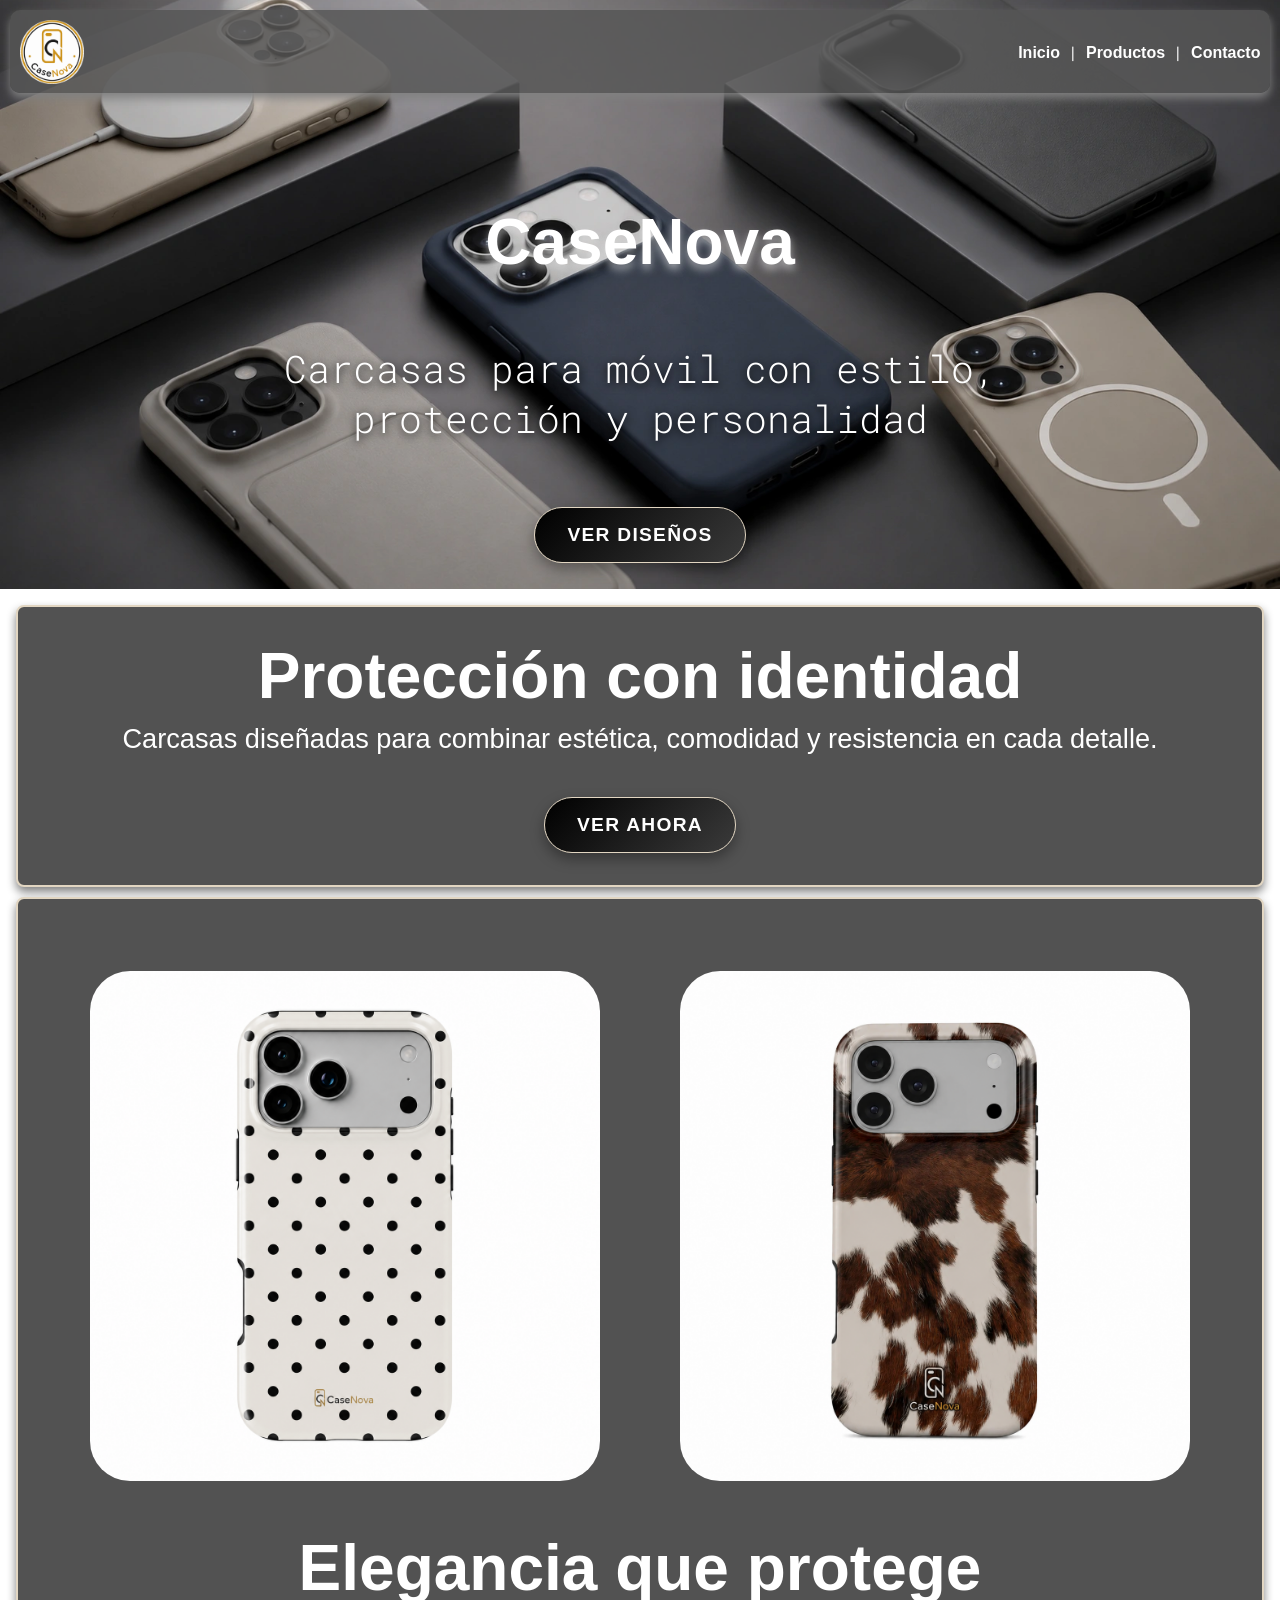
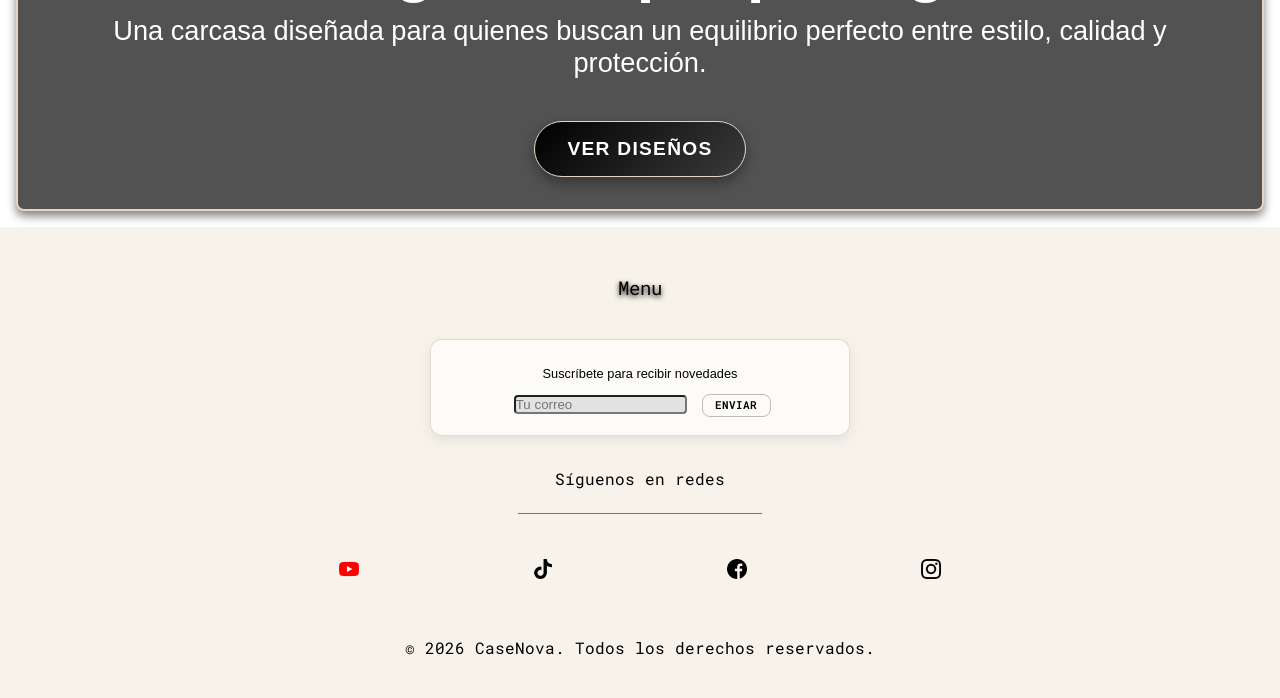
==== index.html @ f1e0491a "Primeros datos" ====
<!DOCTYPE html>
<html lang="es">

<head>
    <meta charset="UTF-8">
    <meta name="viewport" content="width=device-width, initial-scale=1.0">
    <title>CaseNova</title>
    <link rel="preconnect" href="https://fonts.googleapis.com">
    <link rel="preconnect" href="https://fonts.gstatic.com" crossorigin>
    <link href="https://fonts.googleapis.com/css2?family=Roboto+Mono:ital,wght@0,100..700;1,100..700&display=swap"
        rel="stylesheet">
        <link rel="stylesheet" href="/css/general.css">
        <link rel="stylesheet" href="/css/responsivo.css">
        <link rel="stylesheet" href="/css/colores.css">
        <link rel="stylesheet" href="/css/galeria.css">
    <style>
    
    
    </style>
</head>

<body>
    <!-- CABECERA WEB -->
    <header id="cabecera">
          <!-------MENU NAVAGACIÓN------>
    <nav class="menuSup2 menuSup">    
                <a href="#cabecera">
                    <img src="/img/logo CaseNova.png" alt="Logo-CaseNova" id="logoWeb">
                </a> 
            <input type="checkbox" id="menuHam">
            <label for="menuHam">
                <span></span>
                <span></span>
                <span></span>
            </label>
            <ul class=" menuSuperior2">
                <li><a href="#cabecera" class="textoMenuH">Inicio</a></li>
                <li class="separador">|</li>
                <li><a href="#cuerpo" class="textoMenuH">Productos</a></li>
                <li class="separador">|</li>
                <li><a href="/landing.html" class="textoMenuH">Contacto</a></li>
            </ul>
    </nav> 
         <!---------TITULOS CABECERA----- -->
        <h1 id="tituloWeb">CaseNova</h1>
        <h2 id="subtitulo">Carcasas para móvil con estilo, protección y personalidad</h2>
        <a href="#" id="botonFoto1" class="botonCtaHero botonFoto abrirGaleria">VER DISEÑOS</a>

    </header>


    <!-- --------CUERPO DE LA WEB------ -->
    <main id="cuerpo">
        <section id="contenedorCta">
            <h2 id="tituloCta">Protección con identidad</h2>
            <p id="textoCta">Carcasas diseñadas para combinar estética, comodidad y resistencia en cada detalle.</p>

            <a href="#" id="botonCta" class="botonFoto abrirGaleria">VER AHORA</a>
        </section>

        <!-- ------CONTENEDOR FOTOS PRODUCTOS----- -->

        <section id="contenedorFoto">
            <figure id="contenedorFotos">
                <img src="/img/FOTOMOVIL.png" alt="Carcasa CaseNova con diseño de lunares para móvil" class="fotoMovil">
                 <img src="/img/movil2ok.png" alt="Carcasa premium CaseNova con diseño cow print en tonos marrón y beig" class="fotoMovil">
            </figure>
            <!-- ---TITULOS DE CONTENEDOR  -->
            <h2 id="tituloFoto">Elegancia que protege</h2>
            <p id="textoFoto">Una carcasa diseñada para quienes buscan un equilibrio perfecto entre estilo, calidad y
                protección.
            </p>
            <!-- --------BOTON DE CONTENEDOR---- -->

            <a href="#" id="botonFoto" class="botonFoto abrirGaleria">VER DISEÑOS</a>
        </section>


    </main>


    <!----- PIE DE PÁGINA---->
    <footer id="pieWeb">


        <!-- ----BLOQUE MENU INFERIRO PIE -->
        <details id="acordeonPie">
            <summary id="contenedorMenu">Menu</summary>
             <ul id="menuInferior">
            <li class="menuLista"><a href="#cabecera"class="textoMenuInf">Inicio</a></li>
            <li class="menuLista"><a href="#cuerpo"class="textoMenuInf">Productos</a></li>
            <li class="menuLista"><a href="/landing.html"class="textoMenuInf">Contacto</a></li>
            </ul>
        </details>

        <!-- ------FORMULARIO DE REGISTRO------ -->
        <section class="contenedorFormulario">
            <p class="textoFormWeb">Suscríbete para recibir novedades</p>
            <form action="" class="FormularioPieWeb">
                <label for=""></label>
                <input type="email"
                id="email"
                name="email"
                placeholder="Tu correo"
                required>
                <button type="submit" class="botonForm">ENVIAR</button>
            </form>
        </section>

        <!-- -------BLOQUE REDES SOCIALES---- -->
        
        <p id="textoRedes">Síguenos en redes</p>
        <div id="separadorPie"></div>
        <figure id="contenedorLogos">
            <a href="https://www.youtube.com/" target="_blank"><img src="/img/youtube.png" alt="" class="logo1 logosRedes" id="logosRedes1"></a>
            <a href="https://www.tiktok.com/es-419/" target="_blank"><img src="/img/tik-tok.png" alt="" class="logo2 logosRedes" id="logosRedes2"></a>
            <a href="https://www.facebook.com/login/?next=https%3A%2F%2Fwww.facebook.com%2F%3Flocale%3Des_ES" target="_blank"><img src="/img/facebook.png" alt="" class="logo3 logosRedes" id="logosRedes3"></a>
            <a href="https://www.instagram.com/" target="_blank"><img src="/img/instagram.png" alt="" class="logo4 logosRedes" id="logosRedes4"></a>
        </figure>


        <!-- ------COPY RIGHT----- -->
        <p id="textoPie">
            &copy; 2026 CaseNova. Todos los derechos reservados.
        </p>
    </footer>

           <!-- GALERÍA DE DISEÑOS EN PANTALLA COMPLETA -->
<section id="galeriaDisenos" class="oculto">
    <button type="button" id="botonCerrarGaleria">x</button>

    <section id="contenidoGaleriaCompleta">
        <h2 id="tituloGaleria">Nuestros diseños</h2>

        <p id="textoGaleria">
            Descubre nuestra colección de carcasas CaseNova con diseños únicos, modernos y llenos de personalidad.
        </p>

        <section id="contenedorGaleria">
            <article class="tarjetaDiseno">
                <img src="/img/casenova_carcasa_01_200kb.webp" alt="Diseño de lunares CaseNova" class="imagenDiseno">
                <p class="nombreDiseno">Diseño Lunares</p>
            </article>

            <article class="tarjetaDiseno">
                <img src="/img/casenova_carcasa_02_200kb.webp" alt="Diseño cow print CaseNova" class="imagenDiseno">
                <p class="nombreDiseno">Diseño Cow Print</p>
            </article>

            <article class="tarjetaDiseno">
                <img src="/img/casenova_carcasa_03_200kb.webp" alt="Diseño floral CaseNova" class="imagenDiseno">
                <p class="nombreDiseno">Diseño Floral</p>
            </article>

            <article class="tarjetaDiseno">
                <img src="/img/casenova_carcasa_04_200kb.webp" alt="Diseño minimalista CaseNova" class="imagenDiseno">
                <p class="nombreDiseno">Diseño Minimal</p>
            </article>
        </section>
    </section>
</section>

<script src="./scripts/galeria.js"></script>

</body>

</html>
---- css/general.css ----
/* CSS GENRALES */
        *,
        *::before,
        *::after {
            padding: 0;
            margin: 0;
            box-sizing: border-box;
            scroll-behavior: smooth;
        }

        body {
            
            width: 100vw;
            /* overflow: hidden; */
            font-family: "Roboto Mono", monospace;
            font-optical-sizing: auto;
            font-weight: 400;
            font-style: normal;
            background-color: #DFDFDF;
        }
      
             /*----- ESTILOS CABECERA WEB------ */
        #cabecera {
            width: 100%;
            min-height: clamp(400px, 60svh, 800px);
            height: auto;
            background-image: url(/img/HEROWEB.webp);
            background-repeat: no-repeat;
            background-size: cover;
            background-position: center;
            padding: 10px 10px;
            display: flex;
            flex-direction: column;
            justify-content: space-between;
            align-items: center;
            box-shadow: 0 5px 0px gray;
            gap: 2rem;
        }


        /* MENÚ HAMBURGUESA */
        .menuSup2 {
            position: relative;
            text-align: right;
            padding: 0 1rem;
        }
         #menuHam{
            display: none;
        }

        .menuSup2 label {
            display: none;
            width: 1.8rem;
            height: 1.35rem;
            flex-direction: column;
            justify-content: space-between;
        }
        .menuSup2 label span {
            display: block;
            height: 0.25rem;
            background-color: rgb(255, 255, 255);
            border-radius: 5px;
            transition: all 0.5s ease;
        }
        #menuHam:checked+label span:nth-child(1) {
            transform: translateY(0.55rem) rotate(45deg);
        }
          #menuHam:checked+label span:nth-child(2) {
            opacity: 0;
        }
          #menuHam:checked+label span:nth-child(3) {
            transform: translateY(-0.55rem) rotate(-45deg);
        }
      
        .menuSuperior2{
            list-style-type: none;
            display: flex;
            border-radius: 0 0 5px 5px;
        }
        a{
        padding: 0.5rem;
        }
        .separador{
            color: #ffffff;
        }
        .menuSuperior2 a{
            color: white;
            text-decoration: none;

        }

      
        
        /* ------CONTENDOR DE MENU---- */
           .menuSup {
            width: 100%;
            height: auto;
            padding: 0.1rem;
            background: rgba(87, 87, 87, 0.836);
            display: flex;
            align-items: center;
            justify-content: space-between;
            position: sticky;
            border-radius: 10px;
            top: 5px;
            box-shadow: 0 5px 10px gray;
        }

          .menuSuperior {
            width: 70%;
            list-style: none;
            display: flex;
            justify-content: center; 
            align-items: center;   
            background-color: #3a3a3a;         
        }
        
          .textoMenu{
            padding: 3px;
            border-radius: 5px;
            border: 1px var(--color-borde) solid;
            background-color: var(--color-superficie);
            margin:0 0.4rem;
            box-shadow: 0 2px 5px rgb(0, 0, 0);

        }
        .textoMenuH{
            font-size: 1rem;
        }
       
        .textoMenu:hover{
            box-shadow: 0 5px 10px gray;
            transform: scale(1.1);
            transition: all 0.5s ease;
        }

        /* ---BOTON PRINCIPAL HERO---- */

        .botonCtaHero{
            text-align: center;
            box-shadow: 0 2px 10px gray;
            margin-bottom: 1rem;
        }

        /* ----LOGOS COMFIANZA HERO--- */

        #contenedorLogosConfianza{
            width: fit-content;
            max-width: 90%;
            margin: 1rem auto 0 auto;
            padding: 0.7rem 1rem;
            display: flex;
            justify-content: center;
            align-items: center;
            gap:4rem ;
            background-color: rgba(255, 255, 255, 0.18);
            border: 1px solid rgba(255, 255, 255, 0.35);
            border-radius: 999px;
            backdrop-filter: blur(6px);
            box-shadow: 0 6px 18px rgba(0, 0, 0, 0.18);
        }
         .logosConfianza{
            max-width: 1rem;
        }

 
       
        /* -----EFECTOS LINK MENUS--- */
          a {
            font-family: Arial, Helvetica, sans-serif;
            font-weight: bold;

            text-decoration: none;
        }
          a:hover {
            color: var(--color-texto-suave);

        }
      
    
        /* ------LOGO HEADER DE LA MARCA---- */
   
        #logoWeb {
                width: clamp(30px, 5vw, 100px);
                aspect-ratio: 1 / 1;
                display: block;
        }


      /* ----TITULO WEB H1---- */
        
        #tituloWeb {
            text-align: center;
            font-size: clamp(2.5rem, 4vw, 4rem);
            color: white;
            text-shadow:  0 5px 8px rgba(229, 229, 229, 0.597);
            font-family: Impact, Haettenschweiler, 'Arial Narrow Bold', sans-serif;
        }
         #subtitulo {
            width: 80%;
            text-align: center;
            font-size: clamp(0.8rem, 3vw, 4rem);
            font-weight: 300;
            color: white;
            text-shadow:  0 2px 10px rgb(0, 0, 0);
            padding: 0 2rem;
        }

        /* ESTILO CUERPO */
        #cuerpo {
            width: 100%;
            min-height: 50vh;
            background-color: var(--color-superficie);
            display: flex;
            flex-direction: column;
            align-items: center;
            text-align: center;
            padding: 1rem;
            gap: 10px;
        }

        #contenedorCta,
        #contenedorFoto {
            width: 100%;
            display: flex;
            flex-direction: column;
            align-items: center;
            background-color: rgb(82, 82, 82);
            border: 2px var(--color-borde) solid;
            padding: 1.5rem;
            gap: 10px;
            border-radius: 0.5rem;
            box-shadow: 0 5px 10px gray;
        }

        #tituloCta,
        #tituloFoto {
            width: 80%;
            color: white;
            font-size: 1.2rem;
        }

        #textoCta,
        #textoFoto {
            width: 80%;
            color: white;
            text-align: center;
            font-size: 0.7rem;
            margin-bottom: 2rem;
        }

        #botonCta,
        .botonFoto {
            display: inline-block;
            width: fit-content;
            max-width: 80%;
            color: white;
            background: linear-gradient(135deg, #000000, #3a3a3a);
            padding: 0.75rem 1.2rem;
            border-radius: 999px;
            border: 1px solid var(--color-borde);
            font-size: 0.8rem;
            font-weight: 700;
            letter-spacing: 0.08rem;
            text-transform: uppercase;
            box-shadow: 0 6px 14px rgba(0, 0, 0, 0.35);
            transition: 
            transform 0.3s ease,
            box-shadow 0.3s ease,
            color 0.3s ease;
        }

        #botonCta:hover,
        .botonFoto:hover {
            background-color:var(--color-texto-suave);
            color:var(--color-fondo);
        }
        
        .fotoMovil{
            max-width: 90%;
            border-radius: 30px;
            padding: 1rem;
        }
        /* ESTILOS PIE DE PAGINA */
        #pieWeb {
            display: flex;
            flex-direction: column;
            align-items: center;
            gap: 0.1rem;
            background-color: var(--color-fondo);
        }

        /* -----MANU INFERIOR----- */

        #contenedorMenu{
            list-style: none;
        }
         #contenedorMenu:hover{
            color: gray;
        }
        

    
        .textoMenuInf{
            font-size: clamp(1.2rem, 2vw, 5rem);
            color: rgb(34, 34, 34);
            padding: 1rem;
            margin-top: 2rem;
            text-shadow: 0 2px 5px black;

        }
        #acordeonPie{
         font-size: clamp(1rem, 3vw, 5rem);
         text-shadow: 0 2px 5px black;   
         text-align: center;
         padding: 0.9rem;
         margin-top: 0.1rem;
         border-radius: 10px;
        }
        #menuInferior{
            list-style: none;
            text-align: left;
            margin: 1rem;
        }
        .menuLista{
            text-align: center;
            margin-top: 1rem;
        }

        /* -----FORMULARIO PIE WEB ------*/
        .contenedorFormulario{
            width: min(60%, 420px);
            padding: 1rem 1.2rem;
            border-radius: 12px;
            border: 1px solid rgba(0, 0, 0, 0.12);
            text-align: center;
            background-color: rgba(255, 255, 255, 0.65);
            box-shadow: 0 4px 12px rgba(0, 0, 0, 0.08);
            gap: 0.5rem;
        }
        .textoFormWeb{
            min-width: 60%;
            font-size: 0.8rem;
            margin: 10px;
            text-align: center;
            font-family: 'Franklin Gothic Medium', 'Arial Narrow', Arial, sans-serif;
        }
        .FormularioPieWeb{
            min-width: 80%;
        }
        #email{
            max-width: 70%;
            background-color: rgb(226, 226, 226);
            border-radius: 4px;
            color: black;
            margin: 0.3rem;
        }
        .botonForm{
            padding: 0.20rem 0.8rem;
            border-radius: 8px;
            border: 1px solid rgba(0, 0, 0, 0.25);
            background-color: transparent;
            color: black;
            font-family: "Roboto Mono", monospace;
            font-size: 0.68rem;
            font-weight: 600;
            cursor: pointer;
            transition: background-color 0.25s ease, color 0.25s ease, transform 0.25s ease;
        }
        /* logos redes */
        #separadorPie{
            width: 100%;
            height: 0.01rem;
            background-color: var(--color-texto-suave);
           
        }
        #textoRedes{
            width: 100%;
            text-align: center;
            font-size: 0.8rem;
            margin-top: 0.5rem;
        }
        #contenedorLogos{
            min-width: 50%;
            display: flex;
            justify-content:center;
            align-items: center;
            gap: 3rem;
            padding: 10px;
        }
        .logosRedes{
            width: clamp(10px, 4vw, 20px);
            height: clamp(10px, 4vw, 20px);
            margin: 0.2rem;
        }
        #textoPie{
            text-align: center;
            font-size: 0.5rem;
            padding: 0.5rem;    
        }
---- css/responsivo.css ----
@media screen and (min-width: 480px){
     .textoMenu{
            width: 100%;
            height: 100%;
            font-size: 1rem;
            margin: 0.5rem;
        }

        #tituloWeb {
            text-align: center;
            font-size: clamp(3rem, 4vw, 4rem);
        }
         #subtitulo {
            text-align: center;
            margin-top: 0.2rem;
            font-size: clamp(1rem, 3vw, 4rem);

        }
         #contenedorLogos{
            min-width: 50%;
            display: flex;
            justify-content:center;
            align-items: center;
            gap: 3rem;
        }

}

/* MENU OCULTO HAMBURGUESA */

  @media screen and (max-width: 500px){
            .menuSup2 label{
                display: flex;
            }
            .separador{
                display: none;
            }

             .menuSuperior2{
            font-size: 2rem;
            text-transform: uppercase;
            display: none;
            position: relative;
            top: 0;
            left: 0;
            width: fit-content;
            flex-direction: column;
            background-color: gray;
            padding: 1rem 0;
        }
             #menuHam:checked ~ .menuSuperior2{
           display: flex;
        }
        }

@media screen and (min-width: 768px){
    /* CABECERA*/

    /* menu superior */
        #menuSuperior{
            gap: 2rem;
            
        }
        .textoMenu{
            width: 100%;
            height: 100%;
            font-size: 1.4rem;
            font-weight: 500;
        }

        #tituloWeb {
            text-align: center;
            font-size: clamp(3rem, 6vw, 5rem);
            margin-top: 3rem;
        }
         #subtitulo {
            text-align: center;
            font-size: clamp(1.7rem, 3vw, 4rem);
        }



    /* CUERPO */
      #cuerpo {
            width: 100%;
            min-height: 50vh;
            background-color: var(--color-superficie);
            display: flex;
            flex-direction: column;
            align-items: center;
            text-align: center;
            padding: 1rem;
            gap: 10px;
        }

        /* CONTENEDOR FOTOS */
         #contenedorFotos{
            display: flex;
            flex-direction: row;
        }

         .fotoMovil{
            max-width: 50%;
            border-radius: 50px;
            padding: 1.5rem;
        }

        #contenedorCta,
        #contenedorFoto {
            width: 100%;
            display: flex;
            flex-direction: column;
            align-items: center;
            background-color: rgb(82, 82, 82);
            border: 2px var(--color-borde) solid;
            padding: 1.5rem;
            gap: 10px;
            border-radius: 0.5rem;
            box-shadow: 0 5px 10px gray;
        }
        #botonCta,
        .botonFoto {
            padding: 1rem 2rem;
            border: 1px solid var(--color-borde);
            font-size: 1.2rem;
            font-weight: 700;
            letter-spacing: 0.08rem;
        }

        /* textos contedores centrales */

        #tituloCta,
        #tituloFoto {
            width: 100%;
            font-size: 2.5rem;
        }

        #textoCta,
        #textoFoto {
            width: 100%;
            text-align: center;
            font-size: 1.2rem;
        }


        /* PIE DE WEB */

         #pieWeb {
            display: flex;
            flex-direction: column;
            align-items: center;
            gap:1rem;
            background-color: var(--color-fondo);
            padding: 2rem;
        }
        #acordeonPie{
            font-size: 2.5rem;
        }
        #textoMenuInf{
            font-size: 2rem;

        }
      
        #menuInferior{
            list-style: none;
            text-align: left;
            margin: 2rem;
        }
        /* logos redes */
        #separadorPie{
            width: 40%;
            height: 1px;
            background-color: var(--color-texto-suave);
           
        }
        #textoRedes{
            width: 100%;
            text-align: center;
            font-size: 1rem;
        }
   
    
        #textoPie{
            text-align: center;
            font-size: 0.8rem;    
        }
        


        
}

@media (min-width: 1024px){
     /* CABECERA*/

    /* menu superior */
        .textoMenu{
            width: 100%;
            font-size: 2rem;
            font-weight: 500;
        }

        #tituloWeb {
            text-align: center;
            margin-top: 5rem;
            font-size: clamp(4rem, 4vw, 5rem);
        }
        #subtitulo {
            text-align: center;
            font-size: clamp(1.5rem, 3vw, 4rem);
            margin: 2rem;
        }
        


    /* CUERPO */



        /* CONTENEDOR FOTOS */
        #contenedorFotos{
            display: flex;
            justify-content: center;
        }

        .fotoMovil{
            max-width: 50%;
            border-radius: 80px;
            padding: 2.5rem;
        }

        #contenedorCta,
        #contenedorFoto {
            width: 100%;
            display: flex;
            flex-direction: column;
            align-items: center;
            background-color: rgb(82, 82, 82);
            border: 2px var(--color-borde) solid;
            padding: 2rem;
            gap: 10px;
            border-radius: 0.5rem;
            box-shadow: 0 5px 10px gray;
        }

        /* textos contedores centrales */

        #tituloCta,
        #tituloFoto {
            width: 100%;
            font-family: Arial, Helvetica, sans-serif;
            font-weight: bold;
            font-size: 4rem;
        }

        #textoCta,
        #textoFoto {
            width: 100%;
            font-family: Arial, Helvetica, sans-serif;
            text-align: center;
            font-size: 1.7rem;
        }




        /* PIE DE WEB */
        
         #pieWeb {
            display: flex;
            flex-direction: column;
            align-items: center;
            gap:1.5rem;
            background-color: var(--color-fondo);
            padding: 2rem;
        }
        #acordeonPie{
            font-size: 1.2rem;
        }
        #textoMenuInf{
            width: 100%;
            font-size: 1.5rem;
            text-align: center;

        }
      
        #menuInferior{
            list-style: none;
            text-align: left;
            margin: 2rem;
        }
        /* logos redes */
        #separadorPie{
            width: 20%;
            height: 1px;
            background-color: var(--color-texto-suave);
           
        }
        #textoRedes{
            width: 100%;
            text-align: center;
            font-size: 1rem;
        }
        #contenedorLogos{
            min-width: 70%;
            display: flex;
            justify-content: space-evenly;
            align-items: center;
        }
        #logosRedes{
            width:2rem;
            height:2rem;
            margin: -2rem;
        }
        #textoPie{
            text-align: center;
            font-size: 1rem;    
        }

    
}
@media (min-width: 1440px){

    
        #logosWeb{
            width: 100rem;
            height: auto;
        }
    
}


@media (orientation: landscape) and (max-width: 480px){
  #cabecera{
        min-height: 80svh;
        height: auto;
        padding: 10px;
        box-sizing: border-box;
        justify-content: flex-start;
        gap: 2rem;
}


}
---- css/colores.css ----
:root{
  --color-fondo: #f7f3ea;
  --color-superficie: #ffffff;

  --color-primario: #123c2d;
  --color-primario-suave: #dcebdd;

  --color-secundario: #8b6f47;
  --color-acento: #d96c3d;
  --color-acento-hover: #b9552f;

  --color-texto: #1f2933;
  --color-texto-suave: #6b7280;

  --color-borde: #e2d6c2;
  --color-sombra: rgba(18, 60, 45, 0.15);
}
---- css/galeria.css ----
/* ---- GALERÍA PANTALLA COMPLETA ---- */

.oculto {
    display: none !important;
}

#galeriaDisenos {
    position: fixed;
    inset: 0;
    width: 100vw;
    height: 100vh;
    z-index: 9999;
    background-color: var(--color-superficie);
    overflow-y: auto;
    padding: 2rem 1rem;
    text-align: center;
}

#contenidoGaleriaCompleta {
    width: 100%;
    min-height: 100vh;
    display: flex;
    flex-direction: column;
    align-items: center;
}

#botonCerrarGaleria {
    position: fixed;
    top: 1rem;
    right: 1rem;
    width: 42px;
    height: 42px;
    border: none;
    border-radius: 50%;
    background-color: black;
    color: white;
    font-size: 1.8rem;
    line-height: 1;
    cursor: pointer;
    z-index: 10000;
}

#botonCerrarGaleria:hover {
    background-color: var(--color-texto-suave);
}

#tituloGaleria {
    margin-top: 4rem;
    margin-bottom: 1rem;
    color: black;
    font-size: 1.8rem;
}

#textoGaleria {
    max-width: 700px;
    margin-bottom: 2rem;
    color: black;
    font-size: 0.9rem;
    padding: 0 1rem;
}

#contenedorGaleria {
    width: 100%;
    max-width: 1100px;
    display: grid;
    grid-template-columns: repeat(auto-fit, minmax(220px, 1fr));
    gap: 1rem;
    padding-bottom: 3rem;
}

.tarjetaDiseno {
    background-color: rgb(82, 82, 82);
    border: 2px solid var(--color-borde);
    border-radius: 0.7rem;
    overflow: hidden;
    box-shadow: 0 5px 10px gray;
}

.imagenDiseno {
    width: 100%;
    height: 300px;
    object-fit: cover;
    display: block;
}

.nombreDiseno {
    color: white;
    padding: 0.8rem;
    font-size: 0.8rem;
}

body.sinScroll {
    overflow: hidden;
}
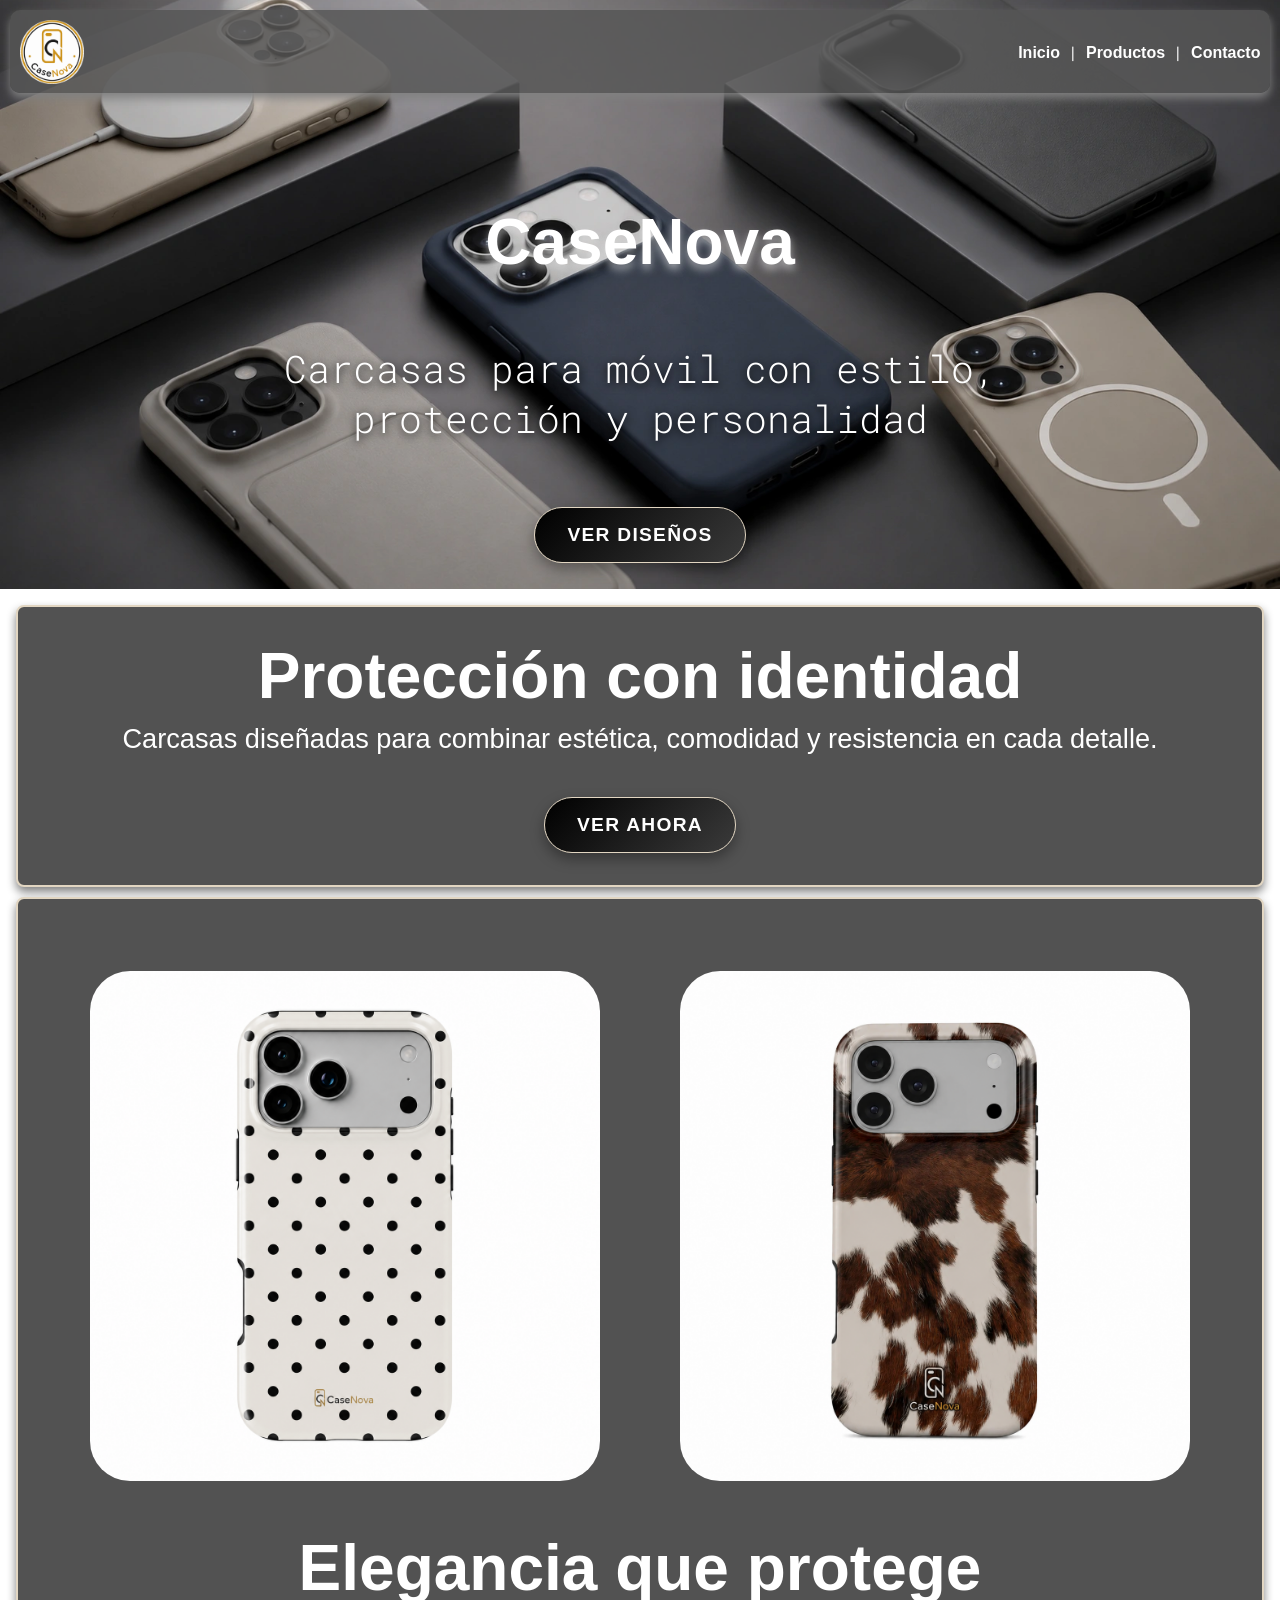
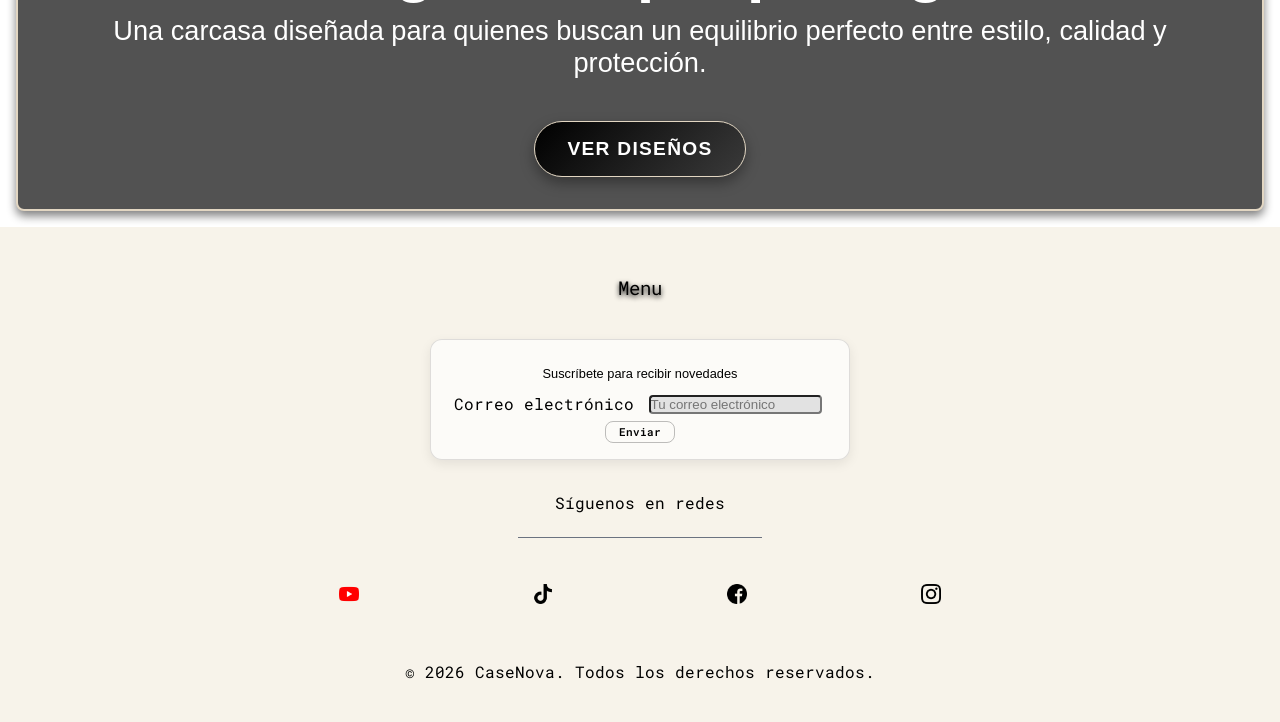
==== commit ce934033: "version2" ====
--- a/index.html
+++ b/index.html
@@ -94,19 +94,28 @@
         </details>
 
         <!-- ------FORMULARIO DE REGISTRO------ -->
-        <section class="contenedorFormulario">
-            <p class="textoFormWeb">Suscríbete para recibir novedades</p>
-            <form action="" class="FormularioPieWeb">
-                <label for=""></label>
-                <input type="email"
-                id="email"
-                name="email"
-                placeholder="Tu correo"
-                required>
-                <button type="submit" class="botonForm">ENVIAR</button>
-            </form>
+       <section class="contenedorFormulario" aria-labelledby="titulo-suscripcion">
+        <p id="titulo-suscripcion" class="textoFormWeb">
+        Suscríbete para recibir novedades
+         </p>
+
+            <form class="FormularioPieWeb" action="/suscripcion" method="post">
+            <label for="email" class="sr-only">Correo electrónico</label>
+
+            <input
+            type="email"
+            id="email"
+            name="email"
+            placeholder="Tu correo electrónico"
+            autocomplete="email"
+            required
+            >
+
+            <button type="submit" class="botonForm">
+            Enviar
+            </button>
+             </form>
         </section>
-
         <!-- -------BLOQUE REDES SOCIALES---- -->
         
         <p id="textoRedes">Síguenos en redes</p>
--- a/css/general.css
+++ b/css/general.css
@@ -10,7 +10,7 @@
 
         body {
             
-            width: 100vw;
+            width: 100%;
             /* overflow: hidden; */
             font-family: "Roboto Mono", monospace;
             font-optical-sizing: auto;
@@ -65,10 +65,10 @@
         #menuHam:checked+label span:nth-child(1) {
             transform: translateY(0.55rem) rotate(45deg);
         }
-          #menuHam:checked+label span:nth-child(2) {
+        #menuHam:checked+label span:nth-child(2) {
             opacity: 0;
         }
-          #menuHam:checked+label span:nth-child(3) {
+        #menuHam:checked+label span:nth-child(3) {
             transform: translateY(-0.55rem) rotate(-45deg);
         }
       
@@ -159,14 +159,10 @@
             backdrop-filter: blur(6px);
             box-shadow: 0 6px 18px rgba(0, 0, 0, 0.18);
         }
-         .logosConfianza{
-            max-width: 1rem;
-        }
-
- 
+    
        
         /* -----EFECTOS LINK MENUS--- */
-          a {
+        a {
             font-family: Arial, Helvetica, sans-serif;
             font-weight: bold;
 
@@ -283,10 +279,11 @@
         }
         /* ESTILOS PIE DE PAGINA */
         #pieWeb {
+            max-width: 100%;
             display: flex;
             flex-direction: column;
             align-items: center;
-            gap: 0.1rem;
+            gap: 1rem;
             background-color: var(--color-fondo);
         }
 
@@ -295,7 +292,8 @@
         #contenedorMenu{
             list-style: none;
         }
-         #contenedorMenu:hover{
+
+        #contenedorMenu:hover{
             color: gray;
         }
         
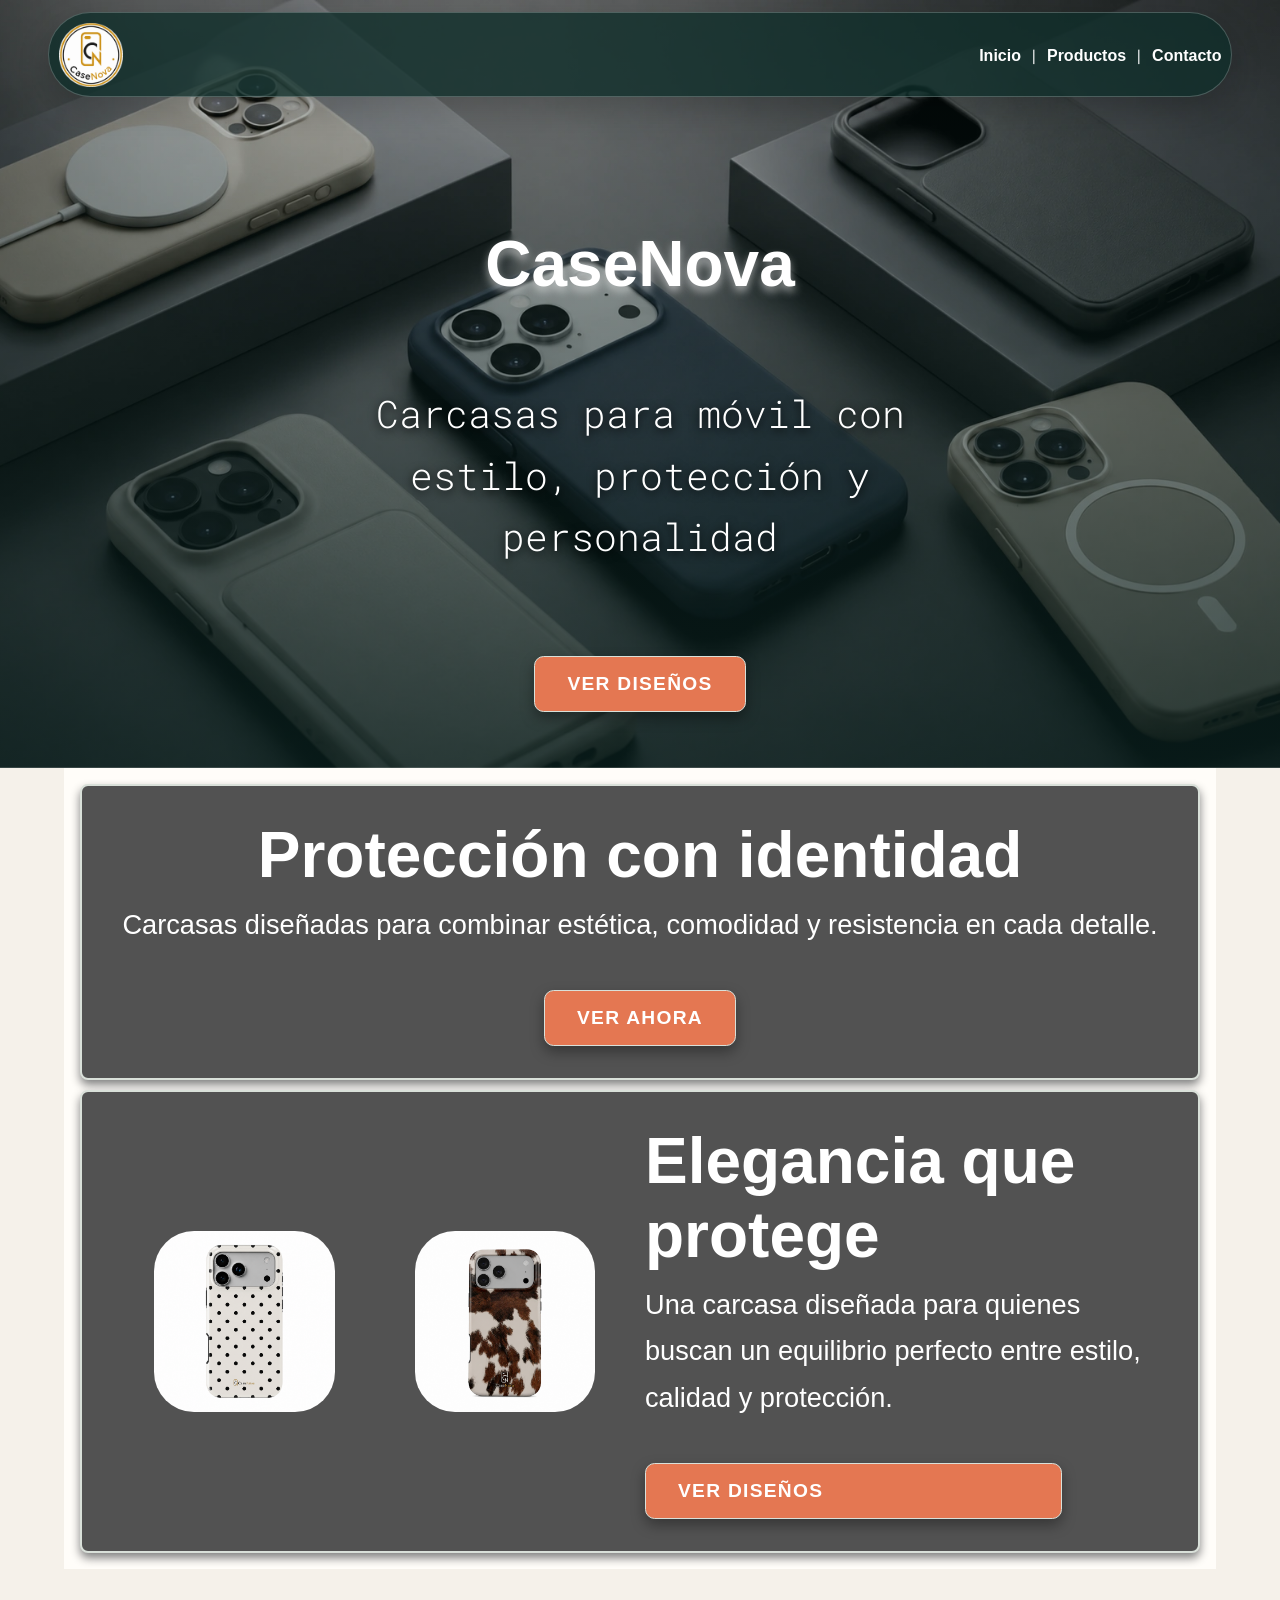
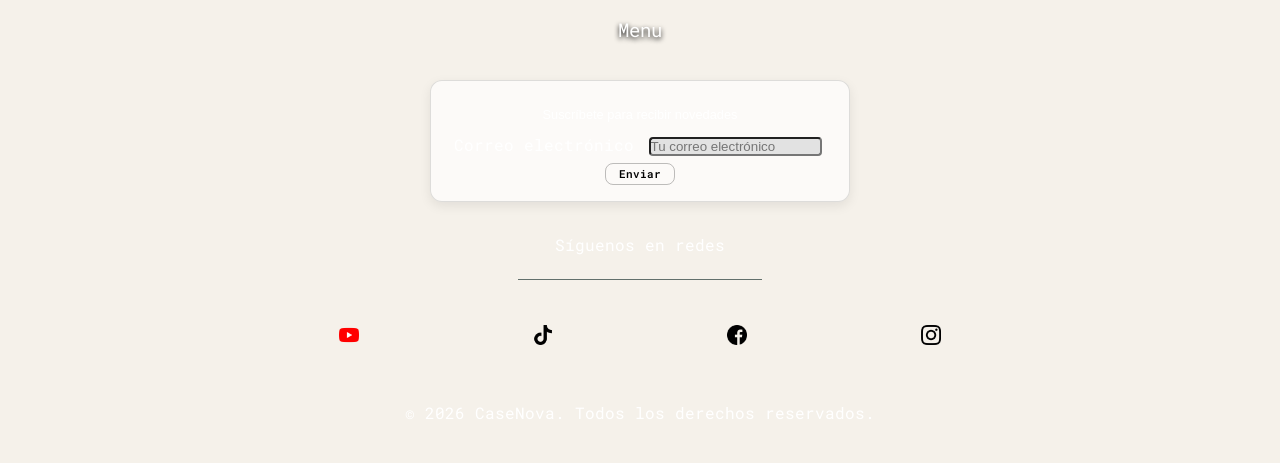
==== commit affad4d5: "Optimización colores y responsivo" ====
--- a/index.html
+++ b/index.html
@@ -9,10 +9,10 @@
     <link rel="preconnect" href="https://fonts.gstatic.com" crossorigin>
     <link href="https://fonts.googleapis.com/css2?family=Roboto+Mono:ital,wght@0,100..700;1,100..700&display=swap"
         rel="stylesheet">
-        <link rel="stylesheet" href="/css/general.css">
-        <link rel="stylesheet" href="/css/responsivo.css">
-        <link rel="stylesheet" href="/css/colores.css">
-        <link rel="stylesheet" href="/css/galeria.css">
+    <link rel="stylesheet" href="css/colores.css">
+    <link rel="stylesheet" href="css/general.css">
+    <link rel="stylesheet" href="css/responsivo.css">
+    <link rel="stylesheet" href="css/galeria.css">
     <style>
     
     
@@ -25,7 +25,7 @@
           <!-------MENU NAVAGACIÓN------>
     <nav class="menuSup2 menuSup">    
                 <a href="#cabecera">
-                    <img src="/img/logo CaseNova.png" alt="Logo-CaseNova" id="logoWeb">
+                    <img src="img/logo CaseNova.png" alt="Logo de CaseNova" id="logoWeb">
                 </a> 
             <input type="checkbox" id="menuHam">
             <label for="menuHam">
@@ -38,7 +38,7 @@
                 <li class="separador">|</li>
                 <li><a href="#cuerpo" class="textoMenuH">Productos</a></li>
                 <li class="separador">|</li>
-                <li><a href="/landing.html" class="textoMenuH">Contacto</a></li>
+                <li><a href="landing.html" class="textoMenuH">Contacto</a></li>
             </ul>
     </nav> 
          <!---------TITULOS CABECERA----- -->
@@ -62,8 +62,8 @@
 
         <section id="contenedorFoto">
             <figure id="contenedorFotos">
-                <img src="/img/FOTOMOVIL.png" alt="Carcasa CaseNova con diseño de lunares para móvil" class="fotoMovil">
-                 <img src="/img/movil2ok.png" alt="Carcasa premium CaseNova con diseño cow print en tonos marrón y beig" class="fotoMovil">
+                    <img src="img/FOTOMOVIL.png" alt="Carcasa CaseNova con diseño de lunares para móvil" class="fotoMovil">
+                    <img src="img/movil2ok.png" alt="Carcasa premium CaseNova con diseño cow print en tonos marrón y beig" class="fotoMovil">
             </figure>
             <!-- ---TITULOS DE CONTENEDOR  -->
             <h2 id="tituloFoto">Elegancia que protege</h2>
@@ -89,7 +89,7 @@
              <ul id="menuInferior">
             <li class="menuLista"><a href="#cabecera"class="textoMenuInf">Inicio</a></li>
             <li class="menuLista"><a href="#cuerpo"class="textoMenuInf">Productos</a></li>
-            <li class="menuLista"><a href="/landing.html"class="textoMenuInf">Contacto</a></li>
+            <li class="menuLista"><a href="landing.html" class="textoMenuInf">Contacto</a></li>
             </ul>
         </details>
 
@@ -121,10 +121,10 @@
         <p id="textoRedes">Síguenos en redes</p>
         <div id="separadorPie"></div>
         <figure id="contenedorLogos">
-            <a href="https://www.youtube.com/" target="_blank"><img src="/img/youtube.png" alt="" class="logo1 logosRedes" id="logosRedes1"></a>
-            <a href="https://www.tiktok.com/es-419/" target="_blank"><img src="/img/tik-tok.png" alt="" class="logo2 logosRedes" id="logosRedes2"></a>
-            <a href="https://www.facebook.com/login/?next=https%3A%2F%2Fwww.facebook.com%2F%3Flocale%3Des_ES" target="_blank"><img src="/img/facebook.png" alt="" class="logo3 logosRedes" id="logosRedes3"></a>
-            <a href="https://www.instagram.com/" target="_blank"><img src="/img/instagram.png" alt="" class="logo4 logosRedes" id="logosRedes4"></a>
+            <a href="https://www.youtube.com/" target="_blank" rel="noopener noreferrer" aria-label="YouTube"><img src="img/youtube.png" alt="" class="logo1 logosRedes" id="logosRedes1"></a>
+            <a href="https://www.tiktok.com/es-419/" target="_blank" rel="noopener noreferrer" aria-label="TikTok"><img src="img/tik-tok.png" alt="" class="logo2 logosRedes" id="logosRedes2"></a>
+            <a href="https://www.facebook.com/" target="_blank" rel="noopener noreferrer" aria-label="Facebook"><img src="img/facebook.png" alt="" class="logo3 logosRedes" id="logosRedes3"></a>
+            <a href="https://www.instagram.com/" target="_blank" rel="noopener noreferrer" aria-label="Instagram"><img src="img/instagram.png" alt="" class="logo4 logosRedes" id="logosRedes4"></a>
         </figure>
 
 
@@ -136,7 +136,7 @@
 
            <!-- GALERÍA DE DISEÑOS EN PANTALLA COMPLETA -->
 <section id="galeriaDisenos" class="oculto">
-    <button type="button" id="botonCerrarGaleria">x</button>
+    <button type="button" id="botonCerrarGaleria" aria-label="Cerrar galería">&times;</button>
 
     <section id="contenidoGaleriaCompleta">
         <h2 id="tituloGaleria">Nuestros diseños</h2>
@@ -147,22 +147,22 @@
 
         <section id="contenedorGaleria">
             <article class="tarjetaDiseno">
-                <img src="/img/casenova_carcasa_01_200kb.webp" alt="Diseño de lunares CaseNova" class="imagenDiseno">
+                <img src="img/casenova_carcasa_01_200kb.webp" alt="Diseño de lunares CaseNova" class="imagenDiseno">
                 <p class="nombreDiseno">Diseño Lunares</p>
             </article>
 
             <article class="tarjetaDiseno">
-                <img src="/img/casenova_carcasa_02_200kb.webp" alt="Diseño cow print CaseNova" class="imagenDiseno">
+                <img src="img/casenova_carcasa_02_200kb.webp" alt="Diseño cow print CaseNova" class="imagenDiseno">
                 <p class="nombreDiseno">Diseño Cow Print</p>
             </article>
 
             <article class="tarjetaDiseno">
-                <img src="/img/casenova_carcasa_03_200kb.webp" alt="Diseño floral CaseNova" class="imagenDiseno">
+                <img src="img/casenova_carcasa_03_200kb.webp" alt="Diseño floral CaseNova" class="imagenDiseno">
                 <p class="nombreDiseno">Diseño Floral</p>
             </article>
 
             <article class="tarjetaDiseno">
-                <img src="/img/casenova_carcasa_04_200kb.webp" alt="Diseño minimalista CaseNova" class="imagenDiseno">
+                <img src="img/casenova_carcasa_04_200kb.webp" alt="Diseño minimalista CaseNova" class="imagenDiseno">
                 <p class="nombreDiseno">Diseño Minimal</p>
             </article>
         </section>
--- a/css/colores.css
+++ b/css/colores.css
@@ -1,17 +1,16 @@
-:root{
-  --color-fondo: #f7f3ea;
-  --color-superficie: #ffffff;
-
-  --color-primario: #123c2d;
-  --color-primario-suave: #dcebdd;
-
-  --color-secundario: #8b6f47;
-  --color-acento: #d96c3d;
-  --color-acento-hover: #b9552f;
-
-  --color-texto: #1f2933;
-  --color-texto-suave: #6b7280;
-
-  --color-borde: #e2d6c2;
-  --color-sombra: rgba(18, 60, 45, 0.15);
+:root {
+  --color-fondo: #f5f1ea;
+  --color-superficie: #fffdf9;
+  --color-superficie-oscura: #173f3a;
+  --color-primario: #173f3a;
+  --color-primario-suave: #dce9e2;
+  --color-secundario: #b58b5b;
+  --color-acento: #e47752;
+  --color-acento-hover: #c85c3a;
+  --color-texto: #1d2928;
+  --color-texto-suave: #62706c;
+  --color-borde: #d9e0d9;
+  --color-sombra: rgba(23, 63, 58, 0.16);
+  --radio: 1.25rem;
+  --ancho-contenido: 72rem;
 }
--- a/css/general.css
+++ b/css/general.css
@@ -9,32 +9,33 @@
         }
 
         body {
-            
-            width: 100%;
-            /* overflow: hidden; */
+            width: 100%;
+            min-width: 320px;
+            overflow-x: hidden;
             font-family: "Roboto Mono", monospace;
             font-optical-sizing: auto;
             font-weight: 400;
             font-style: normal;
-            background-color: #DFDFDF;
+            background-color: var(--color-fondo);
+            color: var(--color-texto);
         }
       
              /*----- ESTILOS CABECERA WEB------ */
         #cabecera {
             width: 100%;
-            min-height: clamp(400px, 60svh, 800px);
+            min-height: min(48rem, 92svh);
             height: auto;
-            background-image: url(/img/HEROWEB.webp);
+            background-image: linear-gradient(180deg, rgba(11, 35, 33, 0.18), rgba(11, 35, 33, 0.72)), url(../img/HEROWEB.webp);
             background-repeat: no-repeat;
             background-size: cover;
             background-position: center;
-            padding: 10px 10px;
+            padding: 0.75rem clamp(1rem, 4vw, 3rem) 2.5rem;
             display: flex;
             flex-direction: column;
             justify-content: space-between;
             align-items: center;
-            box-shadow: 0 5px 0px gray;
-            gap: 2rem;
+            box-shadow: inset 0 -1px rgba(255, 255, 255, 0.15);
+            gap: 1.5rem;
         }
 
 
@@ -96,14 +97,15 @@
             width: 100%;
             height: auto;
             padding: 0.1rem;
-            background: rgba(87, 87, 87, 0.836);
+            background: rgba(15, 45, 42, 0.78);
             display: flex;
             align-items: center;
             justify-content: space-between;
             position: sticky;
-            border-radius: 10px;
+            border: 1px solid rgba(255, 255, 255, 0.22);
+            border-radius: 999px;
             top: 5px;
-            box-shadow: 0 5px 10px gray;
+            box-shadow: 0 0.75rem 2rem rgba(0, 0, 0, 0.2);
         }
 
           .menuSuperior {
@@ -187,15 +189,18 @@
         
         #tituloWeb {
             text-align: center;
-            font-size: clamp(2.5rem, 4vw, 4rem);
+            max-width: 42rem;
+            font-size: clamp(3.25rem, 10vw, 7rem);
+            line-height: 0.95;
             color: white;
             text-shadow:  0 5px 8px rgba(229, 229, 229, 0.597);
             font-family: Impact, Haettenschweiler, 'Arial Narrow Bold', sans-serif;
         }
          #subtitulo {
-            width: 80%;
-            text-align: center;
-            font-size: clamp(0.8rem, 3vw, 4rem);
+            width: min(100%, 48rem);
+            text-align: center;
+            font-size: clamp(1rem, 2.4vw, 1.5rem);
+            line-height: 1.6;
             font-weight: 300;
             color: white;
             text-shadow:  0 2px 10px rgb(0, 0, 0);
@@ -206,13 +211,14 @@
         #cuerpo {
             width: 100%;
             min-height: 50vh;
-            background-color: var(--color-superficie);
-            display: flex;
-            flex-direction: column;
-            align-items: center;
-            text-align: center;
-            padding: 1rem;
-            gap: 10px;
+            max-width: var(--ancho-contenido);
+            margin: 0 auto;
+            background-color: var(--color-fondo);
+            display: grid;
+            grid-template-columns: repeat(2, minmax(0, 1fr));
+            text-align: center;
+            padding: clamp(2rem, 6vw, 5rem) 1rem;
+            gap: 1.25rem;
         }
 
         #contenedorCta,
@@ -221,19 +227,19 @@
             display: flex;
             flex-direction: column;
             align-items: center;
-            background-color: rgb(82, 82, 82);
-            border: 2px var(--color-borde) solid;
-            padding: 1.5rem;
-            gap: 10px;
-            border-radius: 0.5rem;
-            box-shadow: 0 5px 10px gray;
+            background-color: var(--color-superficie-oscura);
+            border: 1px solid rgba(255, 255, 255, 0.12);
+            padding: clamp(1.5rem, 4vw, 3rem);
+            gap: 1rem;
+            border-radius: var(--radio);
+            box-shadow: 0 1rem 2.5rem var(--color-sombra);
         }
 
         #tituloCta,
         #tituloFoto {
             width: 80%;
             color: white;
-            font-size: 1.2rem;
+            font-size: clamp(1.5rem, 3vw, 2.5rem);
         }
 
         #textoCta,
@@ -241,7 +247,8 @@
             width: 80%;
             color: white;
             text-align: center;
-            font-size: 0.7rem;
+            font-size: clamp(0.85rem, 1.5vw, 1rem);
+            line-height: 1.7;
             margin-bottom: 2rem;
         }
 
@@ -251,16 +258,16 @@
             width: fit-content;
             max-width: 80%;
             color: white;
-            background: linear-gradient(135deg, #000000, #3a3a3a);
+            background: var(--color-acento);
             padding: 0.75rem 1.2rem;
-            border-radius: 999px;
+            border-radius: 0.6rem;
             border: 1px solid var(--color-borde);
             font-size: 0.8rem;
             font-weight: 700;
             letter-spacing: 0.08rem;
             text-transform: uppercase;
             box-shadow: 0 6px 14px rgba(0, 0, 0, 0.35);
-            transition: 
+            transition:
             transform 0.3s ease,
             box-shadow 0.3s ease,
             color 0.3s ease;
@@ -268,14 +275,16 @@
 
         #botonCta:hover,
         .botonFoto:hover {
-            background-color:var(--color-texto-suave);
-            color:var(--color-fondo);
+            background-color: var(--color-acento-hover);
+            color: white;
+            transform: translateY(-2px);
         }
         
         .fotoMovil{
-            max-width: 90%;
-            border-radius: 30px;
-            padding: 1rem;
+            width: 50%;
+            max-width: 15rem;
+            border-radius: 1rem;
+            padding: 0.5rem;
         }
         /* ESTILOS PIE DE PAGINA */
         #pieWeb {
@@ -284,7 +293,9 @@
             flex-direction: column;
             align-items: center;
             gap: 1rem;
-            background-color: var(--color-fondo);
+            background-color: var(--color-superficie-oscura);
+            color: white;
+            padding: 3rem 1rem 1.5rem;
         }
 
         /* -----MANU INFERIOR----- */
--- a/css/responsivo.css
+++ b/css/responsivo.css
@@ -341,4 +341,61 @@
 }
 
 
+}
+
+/* Ajustes fluidos: mantienen el contenido legible sin depender de tamaños fijos. */
+@media (max-width: 767px) {
+    #cuerpo {
+        grid-template-columns: 1fr;
+    }
+
+    #contenedorFotos {
+        display: flex;
+        justify-content: center;
+        gap: 0.5rem;
+    }
+
+    .fotoMovil {
+        width: 48%;
+        padding: 0.25rem;
+    }
+
+    .menuSup {
+        border-radius: 0.75rem;
+    }
+}
+
+@media (min-width: 768px) {
+    #cuerpo {
+        max-width: var(--ancho-contenido);
+    }
+
+    #contenedorFoto {
+        grid-column: 1 / -1;
+        display: grid;
+        grid-template-columns: 1fr 1fr;
+        align-items: center;
+        text-align: left;
+    }
+
+    #contenedorFoto #contenedorFotos {
+        grid-row: span 3;
+    }
+
+    #contenedorFoto #tituloFoto,
+    #contenedorFoto #textoFoto,
+    #contenedorFoto #botonFoto {
+        width: 100%;
+        text-align: left;
+    }
+}
+
+@media (min-width: 1100px) {
+    #cuerpo {
+        grid-template-columns: minmax(0, 0.8fr) minmax(0, 1.2fr);
+    }
+
+    #contenedorFoto {
+        grid-column: auto;
+    }
 }
--- a/css/galeria.css
+++ b/css/galeria.css
@@ -10,7 +10,7 @@
     width: 100vw;
     height: 100vh;
     z-index: 9999;
-    background-color: var(--color-superficie);
+    background-color: rgba(245, 241, 234, 0.98);
     overflow-y: auto;
     padding: 2rem 1rem;
     text-align: center;
@@ -32,7 +32,7 @@
     height: 42px;
     border: none;
     border-radius: 50%;
-    background-color: black;
+    background-color: var(--color-primario);
     color: white;
     font-size: 1.8rem;
     line-height: 1;
@@ -41,20 +41,20 @@
 }
 
 #botonCerrarGaleria:hover {
-    background-color: var(--color-texto-suave);
+    background-color: var(--color-acento);
 }
 
 #tituloGaleria {
     margin-top: 4rem;
     margin-bottom: 1rem;
-    color: black;
+    color: var(--color-primario);
     font-size: 1.8rem;
 }
 
 #textoGaleria {
     max-width: 700px;
     margin-bottom: 2rem;
-    color: black;
+    color: var(--color-texto-suave);
     font-size: 0.9rem;
     padding: 0 1rem;
 }
@@ -69,16 +69,16 @@
 }
 
 .tarjetaDiseno {
-    background-color: rgb(82, 82, 82);
-    border: 2px solid var(--color-borde);
-    border-radius: 0.7rem;
+    background-color: var(--color-primario);
+    border: 1px solid rgba(255, 255, 255, 0.12);
+    border-radius: var(--radio);
     overflow: hidden;
-    box-shadow: 0 5px 10px gray;
+    box-shadow: 0 1rem 2rem var(--color-sombra);
 }
 
 .imagenDiseno {
     width: 100%;
-    height: 300px;
+    height: clamp(220px, 32vw, 340px);
     object-fit: cover;
     display: block;
 }
@@ -91,4 +91,19 @@
 
 body.sinScroll {
     overflow: hidden;
+}
+
+@media (max-width: 560px) {
+    #galeriaDisenos {
+        padding: 1rem 0.75rem;
+    }
+
+    #contenedorGaleria {
+        grid-template-columns: repeat(2, minmax(0, 1fr));
+        gap: 0.75rem;
+    }
+
+    .imagenDiseno {
+        height: 220px;
+    }
 }
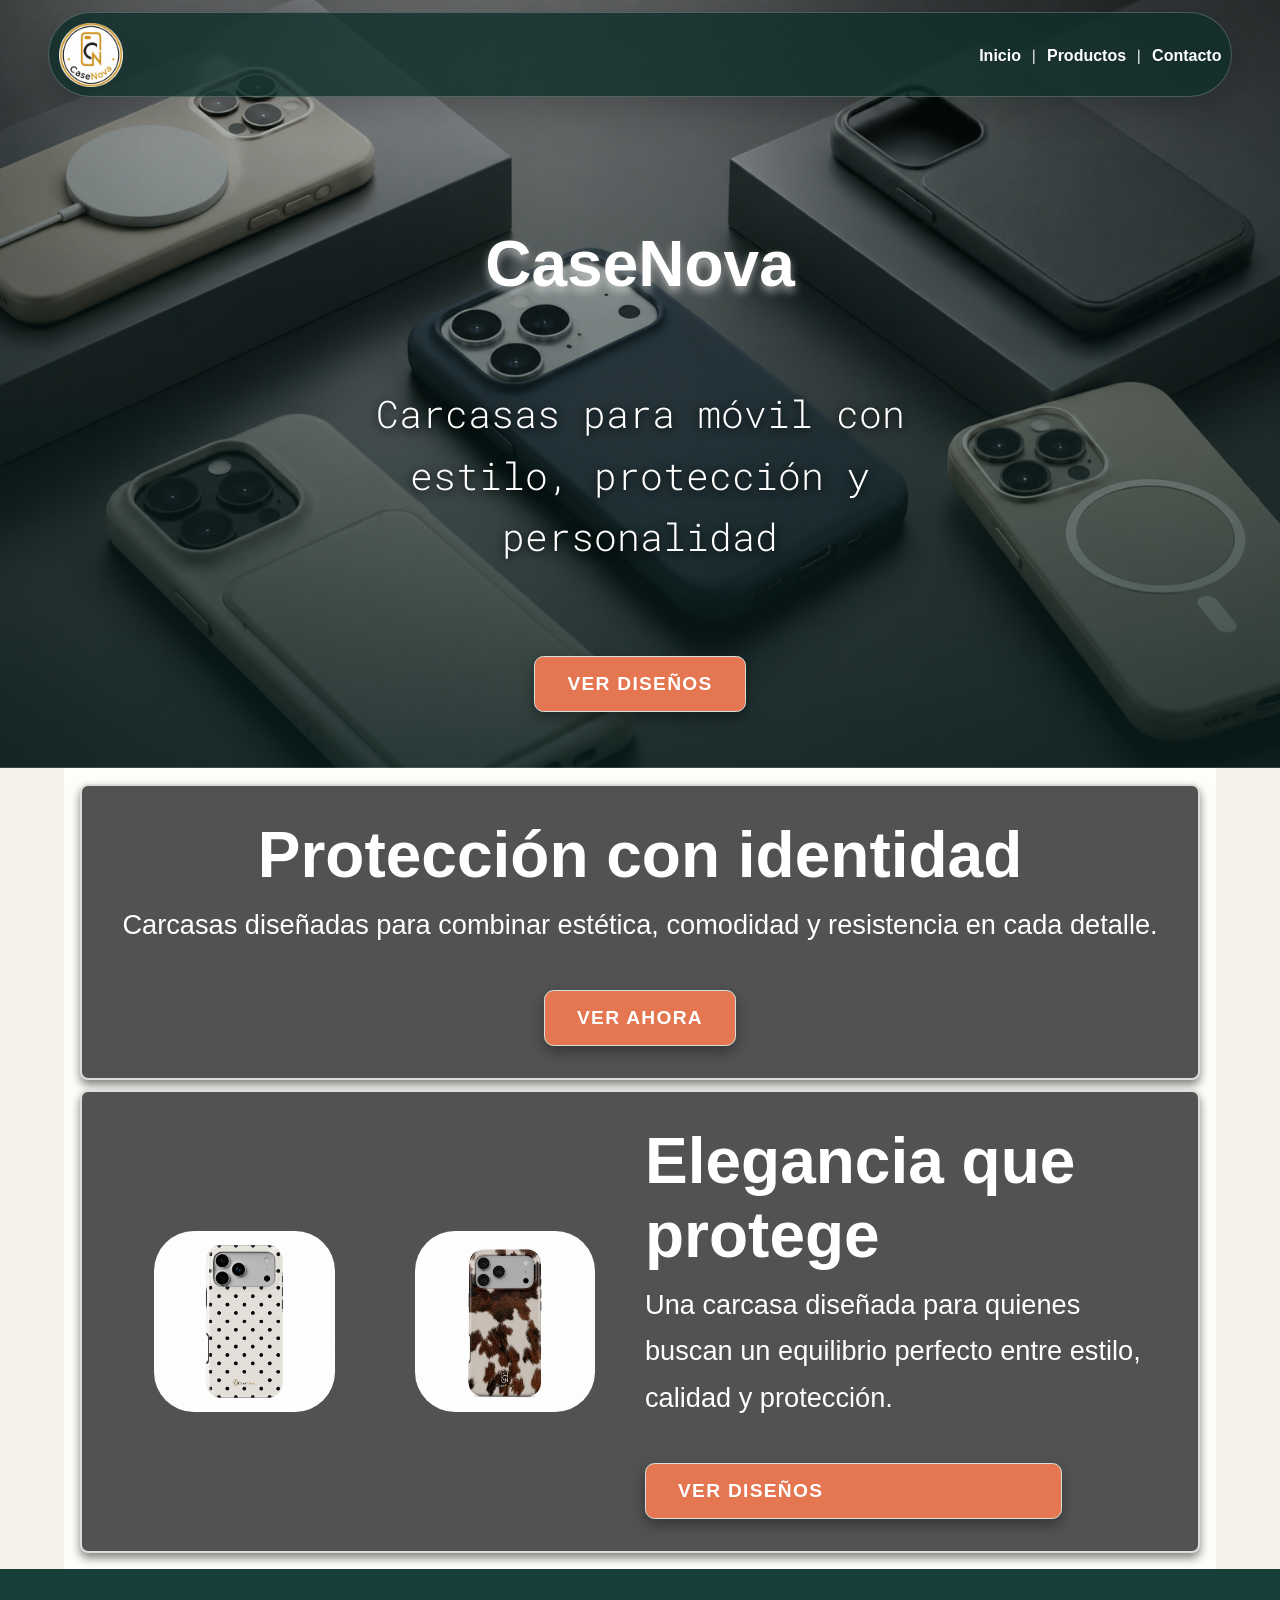
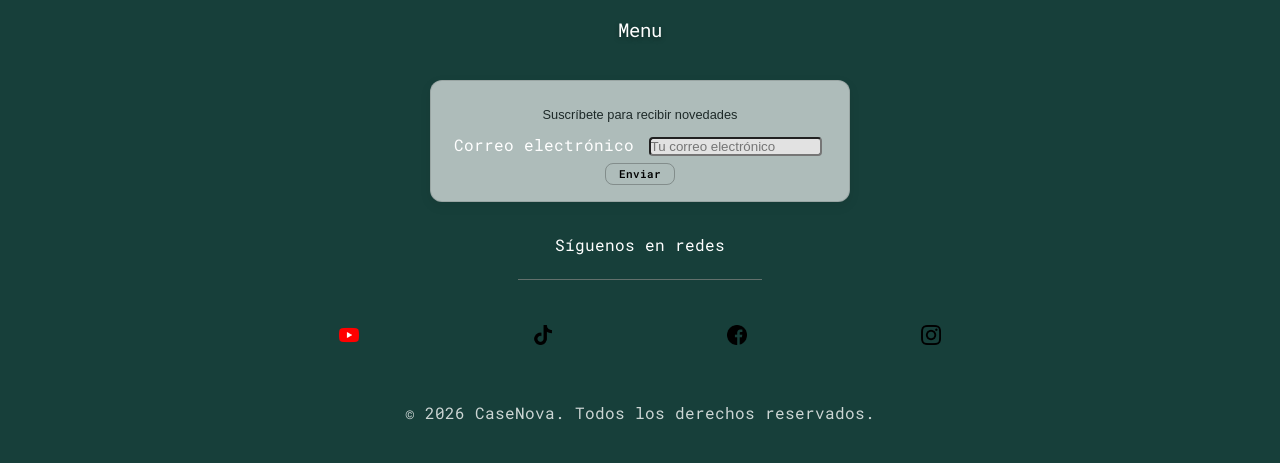
==== commit 863e3842: "color nuevo" ====
--- a/index.html
+++ b/index.html
@@ -13,10 +13,8 @@
     <link rel="stylesheet" href="css/general.css">
     <link rel="stylesheet" href="css/responsivo.css">
     <link rel="stylesheet" href="css/galeria.css">
-    <style>
-    
-    
-    </style>
+    <link rel="icon" type="image/png" href="img/logo CaseNova.png">
+  
 </head>
 
 <body>
--- a/css/general.css
+++ b/css/general.css
@@ -312,15 +312,16 @@
     
         .textoMenuInf{
             font-size: clamp(1.2rem, 2vw, 5rem);
-            color: rgb(34, 34, 34);
+            color: white;
             padding: 1rem;
             margin-top: 2rem;
-            text-shadow: 0 2px 5px black;
+            text-shadow: 0 2px 5px rgba(0, 0, 0, 0.35);
 
         }
         #acordeonPie{
          font-size: clamp(1rem, 3vw, 5rem);
-         text-shadow: 0 2px 5px black;   
+         color: white;
+         text-shadow: 0 2px 5px rgba(0, 0, 0, 0.35);
          text-align: center;
          padding: 0.9rem;
          margin-top: 0.1rem;
@@ -349,6 +350,7 @@
         }
         .textoFormWeb{
             min-width: 60%;
+            color: var(--color-texto);
             font-size: 0.8rem;
             margin: 10px;
             text-align: center;
@@ -385,6 +387,7 @@
         }
         #textoRedes{
             width: 100%;
+            color: white;
             text-align: center;
             font-size: 0.8rem;
             margin-top: 0.5rem;
@@ -404,6 +407,7 @@
         }
         #textoPie{
             text-align: center;
+            color: rgba(255, 255, 255, 0.78);
             font-size: 0.5rem;
             padding: 0.5rem;    
         }
--- a/css/responsivo.css
+++ b/css/responsivo.css
@@ -150,7 +150,8 @@
             flex-direction: column;
             align-items: center;
             gap:1rem;
-            background-color: var(--color-fondo);
+                background-color: var(--color-superficie-oscura);
+                color: white;
             padding: 2rem;
         }
         #acordeonPie{
@@ -271,7 +272,8 @@
             flex-direction: column;
             align-items: center;
             gap:1.5rem;
-            background-color: var(--color-fondo);
+                background-color: var(--color-superficie-oscura);
+                color: white;
             padding: 2rem;
         }
         #acordeonPie{
